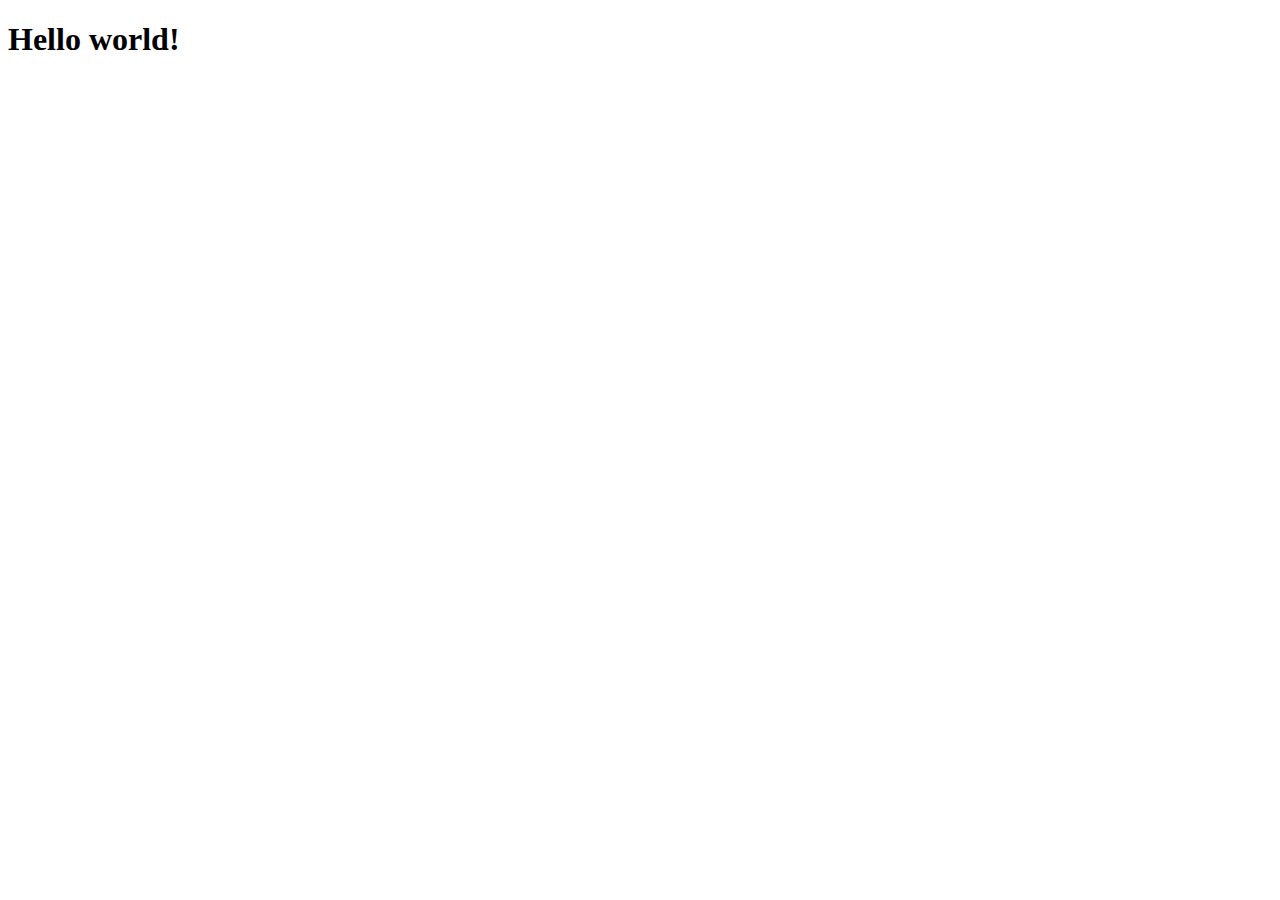
==== pages/about.html @ a1c8a9a2 "initailize project structure" ====
<!DOCTYPE html>
<html lang="en">
<head>
    <meta charset="UTF-8">
    <meta http-equiv="X-UA-Compatible" content="IE=edge">
    <meta name="viewport" content="width=device-width, initial-scale=1.0">
    <title>Sreymao-Project</title>
</head>
<body>
    <h1>Hello world!</h1>
</body>
</html>
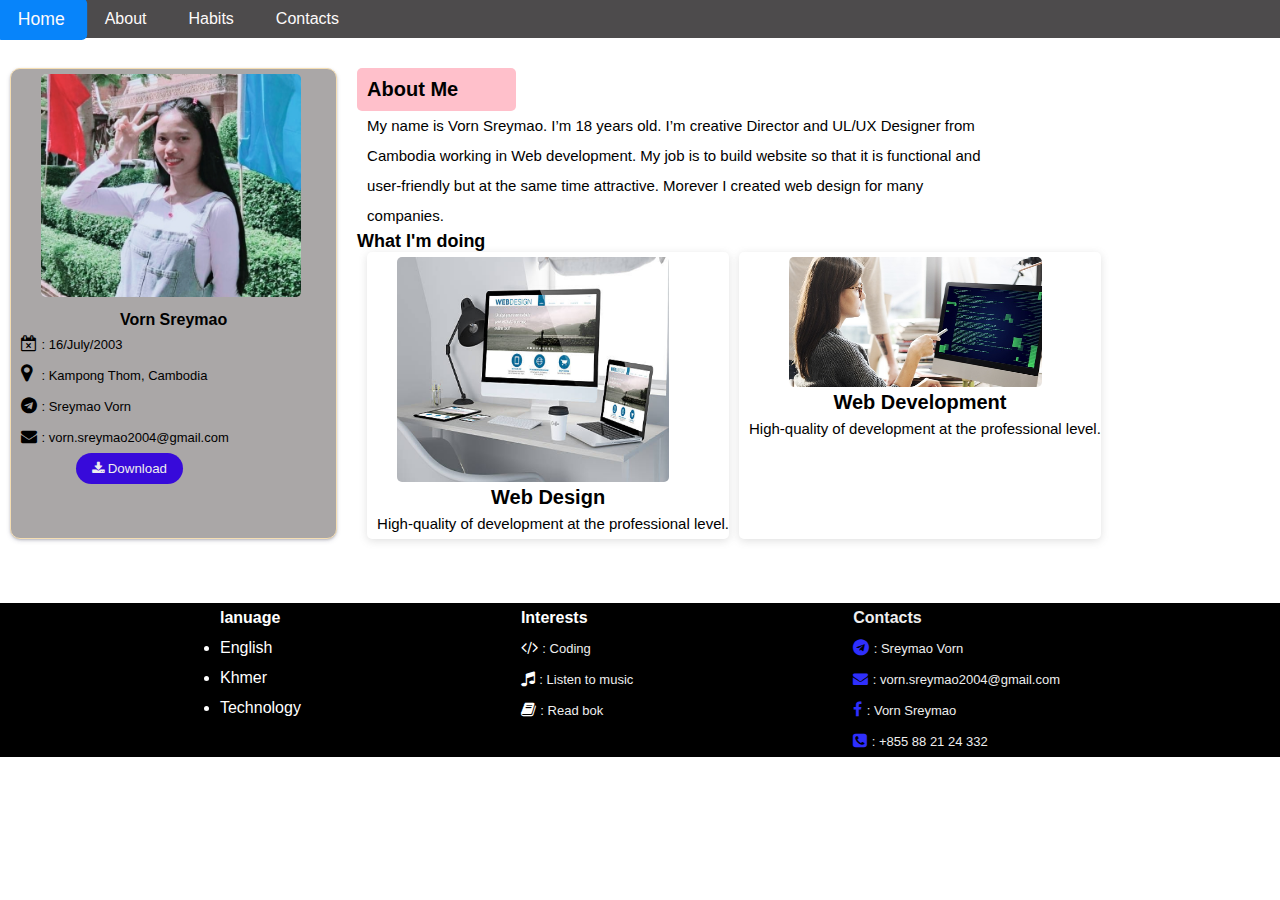
==== commit 5bf54e39: "my cv project" ====
--- a/pages/about.html
+++ b/pages/about.html
@@ -5,8 +5,124 @@
     <meta http-equiv="X-UA-Compatible" content="IE=edge">
     <meta name="viewport" content="width=device-width, initial-scale=1.0">
     <title>Sreymao-Project</title>
+    <link rel="stylesheet" href="../CSS/style.css">
+    <link rel="stylesheet" href="https://cdnjs.cloudflare.com/ajax/libs/font-awesome/4.7.0/css/font-awesome.min.css">
+    <link href="https://fonts.googleapis.com/icon?family=Material+Icons" rel="stylesheet">
 </head>
 <body>
-    <h1>Hello world!</h1>
+        <nav>
+            <ul>
+                <li><a href="../index.html">Home</a></li>
+                <li><a href="#">About</a></li>
+                <li><a href="habit.html">Habits</a></li>
+                <li><a href="contact.html">Contacts</a></li>
+            </ul>
+        </nav>
+    <div class="containers">
+        <div class="card-1">
+            <img src="/images/2.jpg" alt="">
+            <h4>Vorn Sreymao</h4>
+            <div class="group-item2">
+                <i class="fa fa-calendar-times-o"></i>
+                <a href="">: 16/July/2003</a>
+            </div>
+            <div class="group-item2">
+                <i class="fa fa-map-marker"></i>
+                <a href="">: Kampong Thom, Cambodia</a>
+            </div>
+            <div class="group-item2">
+                <i class="fa fa-telegram"></i> 
+                <a href="https://t.me/sreymao_vorn">: Sreymao Vorn</a>
+            </div>
+            <div class="group-item2">
+                <i class="fa fa-envelope"></i>
+                <a href = "mailto: vorn.sreymao2004@gmail.com">: vorn.sreymao2004@gmail.com</a>
+            </div>
+            <div class="down">
+                <a href="../images/PL HW.docx" download>
+                    <button type="button" class="botton"><i class="fa fa-download"></i> Download</button>
+                </a>
+            </div>
+        </div>
+        <div class="card-2">
+            <h4>About Me</h4>
+            <div class="card-3">
+                <p>       My name is Vorn Sreymao. I’m 18 years old. I’m creative 
+
+                    Director and UL/UX Designer from Cambodia working in Web
+                    
+                     development. My job is to build website so that it is functional
+                    
+                     and user-friendly but at the same time attractive. Morever I 
+                    
+                    created web design for many companies.</p>
+            </div>
+            
+            <span>What I'm doing</span>
+            <div class="group-item3">
+                <div class="design">
+                    <img src="/images/4.png" alt="">
+                    <h5>Web Design</h5>
+                    <p>High-quality of development at the professional level.</p>
+                </div>
+                <div class="development">
+                    <img src="/images/3.png" alt="">
+                    <h5>Web Development</h5>
+                    <p>High-quality of development at the professional level.</p>
+                </div>
+            </div>
+            
+        </div>
+    </div>
+
+    <footer>
+        <div class="footer">
+            <div class="langue">
+                <h4>lanuage</h4>
+                <li>English</li>
+                <li>Khmer</li>
+                <li>Technology</li>
+            </div>
+            <div class="interest">
+                <h4>Interests</h4>
+                <div class="group-icon">
+                    <i class="fa fa-code"></i>
+                    <a href="">: Coding</a>
+                </div>
+                <div class="group-icon">
+                    <i class="fa fa-music"></i>
+                    <a href="">: Listen to music</a>
+                </div>
+                <div class="group-icon">
+                    <i class='fa fa-book'></i>
+                    <a href="">: Read bok</a>
+                </div>
+                
+                
+            </div>
+            <div class="contact">
+                
+                <div class="icon-social">
+                    <h4>Contacts</h4>
+                    <div class="group-item">
+                        <i class="fa fa-telegram"></i> 
+                        <a href="https://t.me/sreymao_vorn">: Sreymao Vorn</a>
+                    </div>
+                    <div class="group-item icon-email">
+                        <i class="fa fa-envelope"></i>
+                        <a href = "mailto: vorn.sreymao2004@gmail.com">: vorn.sreymao2004@gmail.com</a>
+                    </div>
+                    <div class="group-item">
+                        <i class='fa fa-facebook'></i>
+                        <a href="https://www.facebook.com/vorn.sreymao.7">: Vorn Sreymao</a>
+                    </div>
+                    <div class="group-item">
+                        <i class="fa fa-phone-square"></i>
+                        <a href="">: +855 88 21 24 332</a>
+                    </div>
+                </div>
+            </div>
+        </div>
+    </footer>
 </body>
 </html>--- a/CSS/style.css
+++ b/CSS/style.css
@@ -0,0 +1,437 @@
+* {
+    padding: 0;
+    margin: 0;
+    font-family: sans-serif;
+}
+  
+/* ---------------------Manu----------------------------------- */
+nav{
+    display: flex;
+    justify-content:space-between;
+    align-items: center; 
+    background-color: rgb(77, 75, 76);
+}
+
+ul{
+    display: flex;   
+}
+
+ul li {
+    list-style: none;
+    padding:10px 20px;
+    margin-right: 2px;
+}
+
+ul li:hover{
+    transform: scale(1.1);
+    transition: 0.9s ease;
+    border-radius: 5px;
+    background-color: rgb(7, 132, 250);
+    border: none;
+}
+
+ul li a{
+    text-decoration: none;
+    color: rgb(253, 250, 250);
+}
+
+button{
+    padding: 8px 16px;
+    border: none;                                                                                 
+    color: #eee;
+    background-color: #370ada;
+    border-radius: 20px;
+    margin-left: 20%;
+
+}
+
+/* ---------------------------Body home------------------------ */
+.body{
+    display: flex;
+    justify-content: center;
+    align-items: center;
+    line-height: 30px;
+    padding: 2rem;
+}
+
+.images{
+    margin-top: 20px;
+
+    margin-right: 3rem;
+}
+.image1{
+    width: 40%;
+}
+
+h3{
+    font-size: 30px;
+}
+/* ------------------------Body About--------------------- */
+
+.containers{
+    display: flex;
+    justify-content: space-evenly;
+    margin-top: 20px;
+}
+
+.card-1{
+    border: 1px solid wheat;
+    margin-left: 10px;
+    border-radius: 10px;
+    box-shadow: rgba(50, 50, 93, 0.25) 0px 2px 5px -1px, rgba(0, 0, 0, 0.3) 0px 1px 3px -1px;
+    background-color: rgb(170, 167, 167);
+    margin-top: 10px;
+}
+
+img{
+    width: 80%;
+    margin-left: 30px;
+    margin-top: 5px;
+    border-radius: 5px;
+}
+
+.card-1 h4{
+    justify-content: center;
+    text-align: center;
+    margin-top: 10px;
+
+}
+
+.group-item2{
+    line-height: 30px;
+    margin-left: 10px;
+}
+
+.group-item2 a{
+    text-decoration: none;
+    color: black;
+    font-size: 13px;
+}
+
+.group-item2 .fa-map-marker{
+    margin-right: 5px;
+    font-size: 20px;
+}
+
+
+.card-2{
+    margin-left: 20px;
+    
+}
+
+.card-3{
+    width: 70%;
+}
+
+.card-2 h4{
+    background-color: pink;
+    margin-top: 10px;
+    width: 15%;
+    padding: 10px;
+    border-radius: 5px;
+    font-size: 20px;
+}
+
+.card-2 p{
+    font-size: 15px;
+    line-height: 30px;
+    margin-left: 10px;
+}
+
+.card-2 span{
+    font-size: large;
+    font-weight: bold;
+}
+
+.group-item3{
+    display: flex;
+}
+
+.design{
+    border: 1px solid ;
+    margin-left: 10px;
+    border-radius: 5px;
+    border: none;
+    box-shadow: rgba(99, 99, 99, 0.2) 0px 2px 8px 0px;
+}
+
+.design img{
+    width: 75%;
+    height: 25vh;
+
+}
+
+.development{
+    border: 1px solid ;
+    margin-left: 10px;
+    border-radius: 5px;
+    border: none;
+    box-shadow: rgba(99, 99, 99, 0.2) 0px 2px 8px 0px;
+}
+
+.development img{
+    width: 70%;
+    height: 130px;
+    margin-left: 50px;
+}
+
+h5{
+    justify-content: center;
+    text-align: center;
+    font-size: 20px;
+}
+
+/* ------------------------body habits--------------------------------- */
+.habit{
+    display: flex;
+    margin-top: 5%;
+    
+}
+
+.card-item1{
+    width: 50%;
+    border: 1px solid black;
+    background-color: rgb(255, 254, 254);
+    border-radius: 5px;
+    border: none;
+    margin-left: 10px;
+    margin-top: 10px;
+    line-height: 30px;
+    box-shadow: rgba(50, 50, 93, 0.25) 0px 2px 5px -1px, rgba(0, 0, 0, 0.3) 0px 1px 3px -1px;
+}
+
+.card-item1 img {
+    width: 200px;
+    margin-left: 80px;
+}
+
+h3{
+    justify-content: center;
+    text-align: center;
+    color: rgb(13, 13, 15);
+    margin-top: 3%;
+    font-family: 'Merriweather', serif;
+}
+
+.card-item1 p{
+    font-size: 13px;
+    margin-left: 10px;
+}
+
+/* ----------------------Body contact----------------------------------- */
+.contact{
+    display: flex;
+    justify-content: center;
+    align-items: center;
+}
+
+.group-item1{
+    border: 1px solid black;
+    background-color: rgb(161, 153, 155);
+    border-radius: 5px;
+    border: none;
+    margin-left: 10px;
+    justify-content: space-evenly;
+    box-shadow: rgba(50, 50, 93, 0.25) 0px 2px 5px -1px, rgba(0, 0, 0, 0.3) 0px 1px 3px -1px;
+}
+
+.form{
+    display: flex;
+    margin-top: 20px;
+    margin-left: 10px;
+}
+
+form {
+    width: 50%;
+    border: 1px solid #ccc;
+    background-color: rgb(175, 173, 173);
+    padding: 2em;
+    border-radius: 0.5em;
+    box-shadow: rgba(50, 50, 93, 0.25) 0px 2px 5px -1px, rgba(0, 0, 0, 0.3) 0px 1px 3px -1px;
+}
+
+input[type="text"],
+input[type="email"],
+input[type="submit"],
+select {
+    width: 100%;
+    height: 2.6em;
+    font: 1em "Segoe UI";
+    border-radius: 0.3em;
+    margin-top: 5px;
+    border: none;
+    
+}
+
+input[type="submit"] {
+    background-color: blue;
+}
+
+textarea {
+    width: 100%;
+    height: 5em;
+    border-radius: 0.3em;
+    margin-top: 5px;
+    border: none;
+}
+
+.group-item1{
+    width: 25%;
+    padding: 40px;
+    margin-top: 20px;
+}
+
+form .img{
+    width: 100%;
+}
+
+/* --------------------------Footer--------------------------- */
+
+footer{
+    background-color: black;
+    margin-top: 5%;
+}
+
+.footer{
+    display: flex;
+    justify-content: space-evenly;
+    line-height: 30px;
+    color: white;
+}
+
+.icon-social{
+    display: block;
+    color: rgb(47, 47, 253);
+}
+
+.icon-social h4{
+    color: #eee;
+}
+
+.icon-social a{
+    text-decoration: none;
+    color: black;
+    font-size: 13px;
+}
+
+.group-icon a{
+    text-decoration: none;
+    color:#eee;
+    font-size: 13px;
+}
+
+.icon-email i{
+    font-size: 15px;
+}
+
+.group-item a{
+    color: #eee;
+}
+
+
+/* --------------------Responsive----------------------- */
+@media (max-width:860px){
+    /* ---------------home-------------------------- */
+    .body{
+        display: flex;
+        flex-wrap: wrap;
+    }
+    .image1{
+        width: 100%;
+    }
+    .container{
+        width: 100%;
+    }
+
+    .aling-center{
+        display: flex;
+        justify-content: center;   
+    }
+
+    /* .row{
+        flex-wrap: wrap;
+    } */
+
+    /* ---------------------about------------------------ */
+    .card-1{
+        width: 70%;
+        height: 95vh;
+        margin-left: 50px;
+
+    }
+    
+    .card-2 h4{
+        width: 30%;
+        font-size: 30px ;
+    }
+
+    .card-2 span{
+        font-size: 25px;
+    }
+    .containers, .group-item3{
+        display: inline;
+    }
+
+    .design, .development{
+        width: 70%;
+    }
+
+    .development{
+        margin-top: 10px;
+    }
+
+    .design img{
+        width: 50%;
+        margin-left: 90px;
+    }
+    .development img{
+        width: 50%;
+        margin-left: 90px;
+    }
+    
+    .group-item3{
+        margin-left: 9 0px;
+    }
+    .group-item3 h5{
+        font-size: 15px;
+    }
+
+    .group-item3 p{
+        font-size: 15px;
+    }
+
+    .icon-social a{
+        font-size: 10px;
+    }
+}
+
+@media (max-width:428px){
+    .manu ul{
+        background-color: rgb(80, 78, 78);
+        display: block;
+        width: 100%;
+        padding: 0.5rem;
+    }
+    
+    .image1{
+        width: 100%;
+    }
+
+/* --------------------footer------------------------ */
+    .langue,
+    .interest,
+    .contact{
+        width: 100%;
+        text-align: center;
+    }
+
+    .row{
+        display: flex;
+        flex-wrap: wrap;
+    }
+
+    .aling-center{
+        display: flex;
+        justify-content: center;   
+    }
+}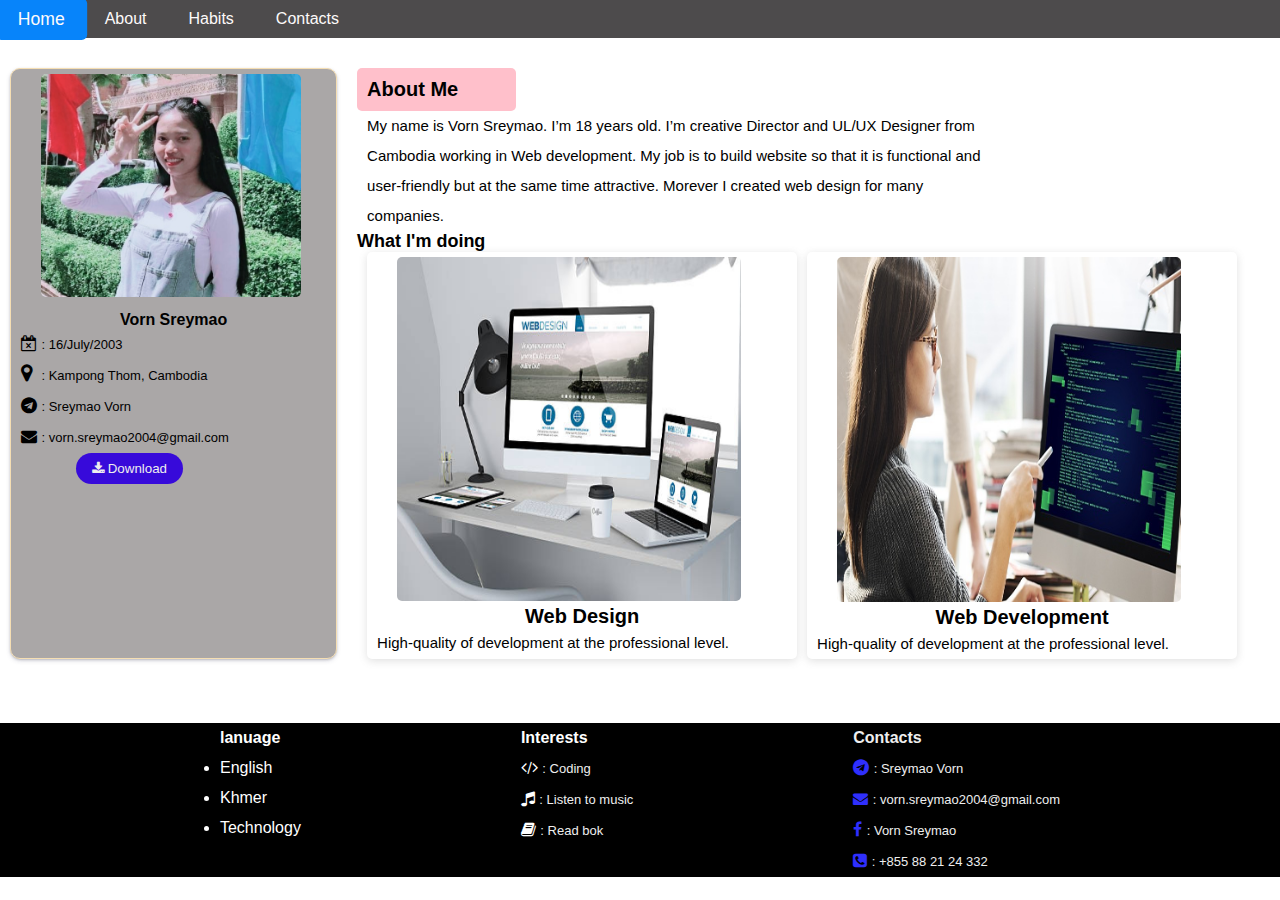
==== commit 64f12a08: "my project" ====
--- a/pages/about.html
+++ b/pages/about.html
@@ -61,12 +61,12 @@
             <span>What I'm doing</span>
             <div class="group-item3">
                 <div class="design">
-                    <img src="/images/4.png" alt="">
+                    <img src="/images/4.png" alt="" width="100%">
                     <h5>Web Design</h5>
                     <p>High-quality of development at the professional level.</p>
                 </div>
                 <div class="development">
-                    <img src="/images/3.png" alt="">
+                    <img src="/images/3.png" alt="" width="100%">
                     <h5>Web Development</h5>
                     <p>High-quality of development at the professional level.</p>
                 </div>
@@ -98,7 +98,6 @@
                     <a href="">: Read bok</a>
                 </div>
                 
-                
             </div>
             <div class="contact">
                 
--- a/CSS/style.css
+++ b/CSS/style.css
@@ -155,11 +155,11 @@
     box-shadow: rgba(99, 99, 99, 0.2) 0px 2px 8px 0px;
 }
 
-.design img{
+/* .design img{
     width: 75%;
     height: 25vh;
 
-}
+} */
 
 .development{
     border: 1px solid ;
@@ -169,11 +169,11 @@
     box-shadow: rgba(99, 99, 99, 0.2) 0px 2px 8px 0px;
 }
 
-.development img{
+/* .development img{
     width: 70%;
     height: 130px;
     margin-left: 50px;
-}
+} */
 
 h5{
     justify-content: center;
@@ -348,60 +348,23 @@
         justify-content: center;   
     }
 
-    /* .row{
+  
+
+    /* ---------------------about------------------------ */
+    .card-1,
+    .card-2,
+    .design,
+    .development{
+        width: 100%;
+    }
+    .containers{
+        display: flex;
         flex-wrap: wrap;
-    } */
-
-    /* ---------------------about------------------------ */
-    .card-1{
-        width: 70%;
-        height: 95vh;
-        margin-left: 50px;
-
-    }
-    
-    .card-2 h4{
-        width: 30%;
-        font-size: 30px ;
-    }
-
-    .card-2 span{
-        font-size: 25px;
-    }
-    .containers, .group-item3{
-        display: inline;
-    }
-
-    .design, .development{
-        width: 70%;
-    }
-
-    .development{
-        margin-top: 10px;
-    }
-
-    .design img{
-        width: 50%;
-        margin-left: 90px;
-    }
-    .development img{
-        width: 50%;
-        margin-left: 90px;
-    }
-    
+    }
+
     .group-item3{
-        margin-left: 9 0px;
-    }
-    .group-item3 h5{
-        font-size: 15px;
-    }
-
-    .group-item3 p{
-        font-size: 15px;
-    }
-
-    .icon-social a{
-        font-size: 10px;
+        display: flex;
+        flex-wrap: wrap;
     }
 }
 
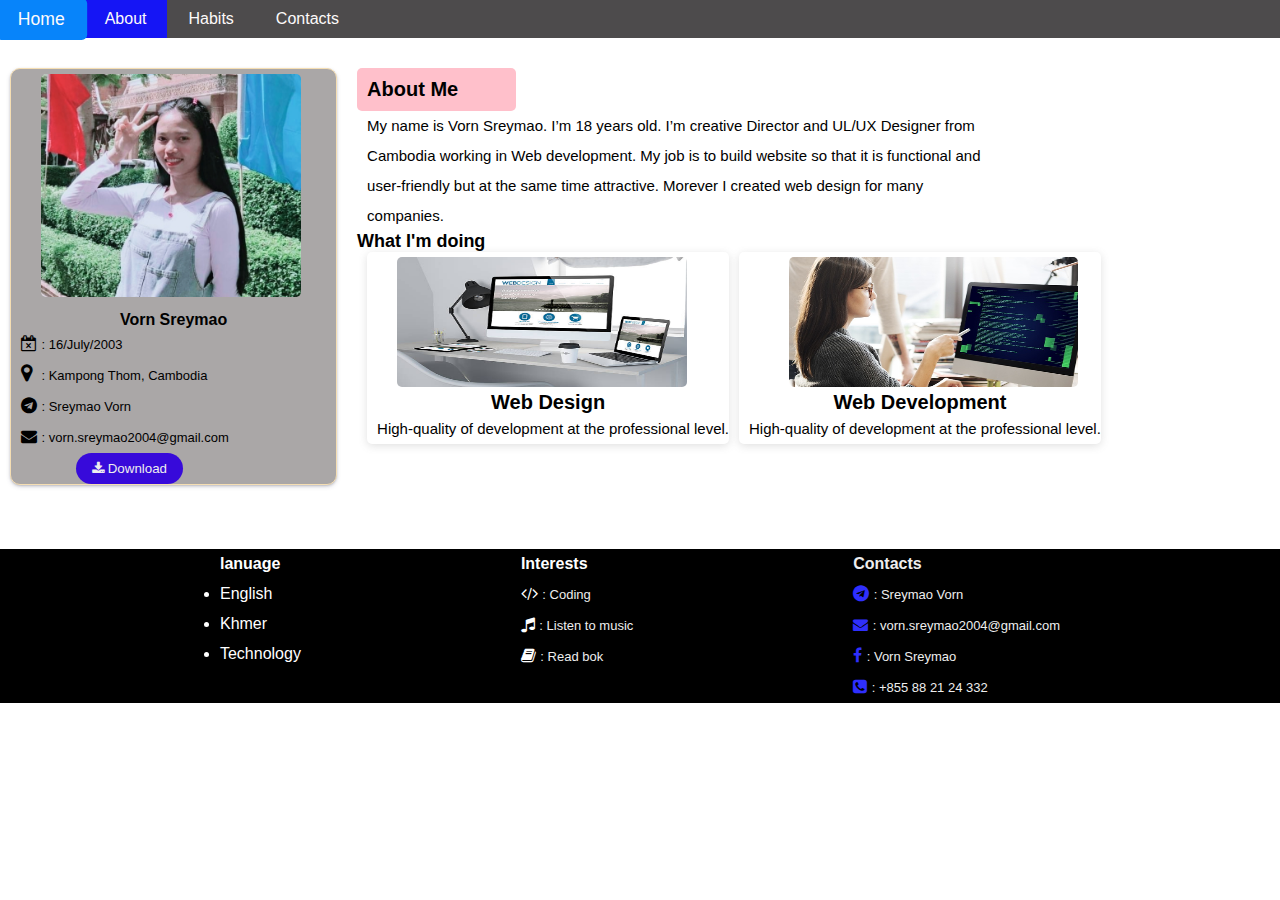
==== commit 761625f3: "Project" ====
--- a/pages/about.html
+++ b/pages/about.html
@@ -10,14 +10,17 @@
     <link href="https://fonts.googleapis.com/icon?family=Material+Icons" rel="stylesheet">
 </head>
 <body>
-        <nav>
+    <div class="manu">
+        <nav >
             <ul>
                 <li><a href="../index.html">Home</a></li>
-                <li><a href="#">About</a></li>
+                <li class="active"><a href="#">About</a></li>
                 <li><a href="habit.html">Habits</a></li>
                 <li><a href="contact.html">Contacts</a></li>
             </ul>
         </nav>
+    </div>
+        
     <div class="containers">
         <div class="card-1">
             <img src="/images/2.jpg" alt="">
@@ -39,7 +42,7 @@
                 <a href = "mailto: vorn.sreymao2004@gmail.com">: vorn.sreymao2004@gmail.com</a>
             </div>
             <div class="down">
-                <a href="../images/PL HW.docx" download>
+                <a href="../images/Sreymao's CV.pdf" download>
                     <button type="button" class="botton"><i class="fa fa-download"></i> Download</button>
                 </a>
             </div>
@@ -76,7 +79,7 @@
     </div>
 
     <footer>
-        <div class="footer">
+        <div class="footer row aling-center">
             <div class="langue">
                 <h4>lanuage</h4>
                 <li>English</li>
@@ -97,7 +100,6 @@
                     <i class='fa fa-book'></i>
                     <a href="">: Read bok</a>
                 </div>
-                
             </div>
             <div class="contact">
                 
--- a/CSS/style.css
+++ b/CSS/style.css
@@ -33,6 +33,10 @@
 ul li a{
     text-decoration: none;
     color: rgb(253, 250, 250);
+}
+
+.active{
+    background-color: rgb(21, 21, 245);
 }
 
 button{
@@ -155,11 +159,10 @@
     box-shadow: rgba(99, 99, 99, 0.2) 0px 2px 8px 0px;
 }
 
-/* .design img{
-    width: 75%;
-    height: 25vh;
-
-} */
+.design img{
+    height: 130px;
+
+}
 
 .development{
     border: 1px solid ;
@@ -169,11 +172,10 @@
     box-shadow: rgba(99, 99, 99, 0.2) 0px 2px 8px 0px;
 }
 
-/* .development img{
-    width: 70%;
+.development img{
     height: 130px;
     margin-left: 50px;
-} */
+}
 
 h5{
     justify-content: center;
@@ -221,31 +223,53 @@
 /* ----------------------Body contact----------------------------------- */
 .contact{
     display: flex;
-    justify-content: center;
-    align-items: center;
+    flex-wrap: wrap;
 }
 
 .group-item1{
+    width: 25%;
+    padding: 1rem;
     border: 1px solid black;
     background-color: rgb(161, 153, 155);
     border-radius: 5px;
     border: none;
-    margin-left: 10px;
-    justify-content: space-evenly;
+    margin-left: 1rem;
     box-shadow: rgba(50, 50, 93, 0.25) 0px 2px 5px -1px, rgba(0, 0, 0, 0.3) 0px 1px 3px -1px;
 }
 
+.group-item1 h4{
+    text-transform: uppercase;
+    justify-content: center;
+    text-align: center;
+}
+
+.group-item1 .fa{
+    margin-left: 5 0%;
+    color: white;
+    border: 1px solid black;
+    border: none;
+    background-color: rgb(7, 62, 214);
+    width:20px;
+}
+
+.group-item1 p{
+    font-size: 0.7rem;
+    justify-content: center;
+    text-align: center;
+}
+
 .form{
     display: flex;
+    flex-wrap: wrap;
     margin-top: 20px;
     margin-left: 10px;
 }
 
 form {
-    width: 50%;
+    width: 45%;
     border: 1px solid #ccc;
     background-color: rgb(175, 173, 173);
-    padding: 2em;
+    padding: 1rem;
     border-radius: 0.5em;
     box-shadow: rgba(50, 50, 93, 0.25) 0px 2px 5px -1px, rgba(0, 0, 0, 0.3) 0px 1px 3px -1px;
 }
@@ -275,14 +299,18 @@
     border: none;
 }
 
-.group-item1{
+/* .group-item1{
     width: 25%;
     padding: 40px;
     margin-top: 20px;
-}
-
-form .img{
-    width: 100%;
+} */
+
+.map{
+    width: 48%;
+    margin-left: 0.5rem;
+    border: 1px solid black;
+    border-radius: 5px;
+    border: none;
 }
 
 /* --------------------------Footer--------------------------- */
@@ -366,6 +394,27 @@
         display: flex;
         flex-wrap: wrap;
     }
+
+    /* ----------------------habit--------------------------- */
+    .habit{
+        display: flex;
+        flex-wrap: wrap;
+    }
+
+    .card-item1{
+        width: 100%;
+    }
+
+    .card-item1 img{
+        margin-left: 30%;
+    }
+
+    /* -------------------------contact------------------ */
+    .group-item1,
+    form,
+    .map{
+        width: 100%;
+    }
 }
 
 @media (max-width:428px){
@@ -380,13 +429,21 @@
         width: 100%;
     }
 
+    .card-2 h4{
+        font-size: 15px;
+        width: 30%;
+    }
+
 /* --------------------footer------------------------ */
-    .langue,
-    .interest,
+    /* .langue, */
+    /* .interest,
     .contact{
         width: 100%;
         text-align: center;
     }
+    footer{
+        flex-wrap: wrap;
+    }
 
     .row{
         display: flex;
@@ -395,6 +452,38 @@
 
     .aling-center{
         display: flex;
-        justify-content: center;   
+        justify-content: center;
+        align-items: center;   
+    } */
+    footer{
+        display: flex;
+        justify-content: center;
+        align-items: center;
+        flex-wrap: wrap;
+        background-color: black;
+    }
+    .footer{
+        width: 100%;
+        display: flex;
+        justify-content: center;
+        align-items: center;
+        flex-wrap: wrap;
+    }
+    footer .footer .langue{
+         width: 100%;
+        display: inline-block;
+        margin-left: 100px;
+    }
+    footer .footer .interest{
+        width: 100%;
+       display: inline-block;
+       margin-left: 100px;
+   }
+    
+    footer .footer .contact{
+        width: 100%;
+        display: flex;
+        justify-content: center;
+        align-items: center;
     }
 }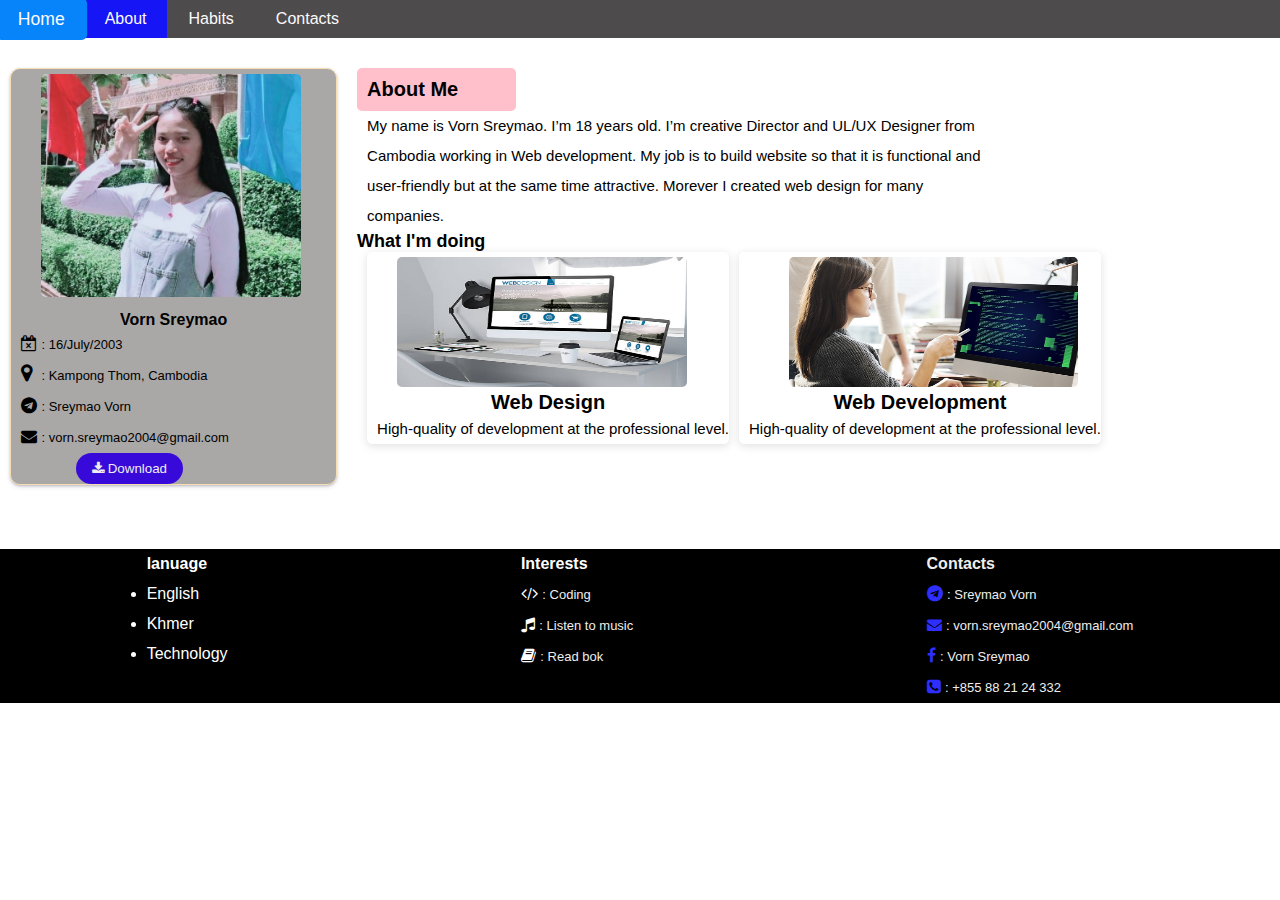
==== commit 57e8891f: "New CV Project" ====
--- a/pages/about.html
+++ b/pages/about.html
@@ -79,7 +79,7 @@
     </div>
 
     <footer>
-        <div class="footer row aling-center">
+        <div class="footer">
             <div class="langue">
                 <h4>lanuage</h4>
                 <li>English</li>
@@ -101,7 +101,7 @@
                     <a href="">: Read bok</a>
                 </div>
             </div>
-            <div class="contact">
+            <div class="contact1">
                 
                 <div class="icon-social">
                     <h4>Contacts</h4>
@@ -115,11 +115,11 @@
                     </div>
                     <div class="group-item">
                         <i class='fa fa-facebook'></i>
-                        <a href="https://www.facebook.com/vorn.sreymao.7">: Vorn Sreymao</a>
+                        <a href="https://www.facebook.com/vorn.sreymao.7"> : Vorn Sreymao</a>
                     </div>
                     <div class="group-item">
                         <i class="fa fa-phone-square"></i>
-                        <a href="">: +855 88 21 24 332</a>
+                        <a href=""> : +855 88 21 24 332</a>
                     </div>
                 </div>
             </div>
--- a/CSS/style.css
+++ b/CSS/style.css
@@ -22,7 +22,7 @@
     margin-right: 2px;
 }
 
-ul li:hover{
+ul li:hover {
     transform: scale(1.1);
     transition: 0.9s ease;
     border-radius: 5px;
@@ -220,14 +220,20 @@
     margin-left: 10px;
 }
 
+.group-item1 .fa{
+    margin-left: 170px;
+}
+
 /* ----------------------Body contact----------------------------------- */
 .contact{
     display: flex;
-    flex-wrap: wrap;
+    width: 90%;
+    margin: auto;
+    justify-content: space-around;
 }
 
 .group-item1{
-    width: 25%;
+    width: 29%;
     padding: 1rem;
     border: 1px solid black;
     background-color: rgb(161, 153, 155);
@@ -246,10 +252,8 @@
 .group-item1 .fa{
     margin-left: 5 0%;
     color: white;
-    border: 1px solid black;
-    border: none;
-    background-color: rgb(7, 62, 214);
     width:20px;
+   margin-left:300px;
 }
 
 .group-item1 p{
@@ -260,13 +264,13 @@
 
 .form{
     display: flex;
-    flex-wrap: wrap;
-    margin-top: 20px;
-    margin-left: 10px;
+    width: 90%;
+    margin: auto;
+    margin-top: 30px;
 }
 
 form {
-    width: 45%;
+    width: 48%;
     border: 1px solid #ccc;
     background-color: rgb(175, 173, 173);
     padding: 1rem;
@@ -299,15 +303,10 @@
     border: none;
 }
 
-/* .group-item1{
-    width: 25%;
-    padding: 40px;
-    margin-top: 20px;
-} */
 
 .map{
     width: 48%;
-    margin-left: 0.5rem;
+    margin-left: 1.5rem;
     border: 1px solid black;
     border-radius: 5px;
     border: none;
@@ -318,14 +317,15 @@
 footer{
     background-color: black;
     margin-top: 5%;
-}
-
-.footer{
-    display: flex;
-    justify-content: space-evenly;
     line-height: 30px;
     color: white;
-}
+    width: 100%;
+}
+.footer{
+    display: flex;
+    justify-content: space-around;
+}
+
 
 .icon-social{
     display: block;
@@ -340,7 +340,7 @@
     text-decoration: none;
     color: black;
     font-size: 13px;
-}
+} 
 
 .group-icon a{
     text-decoration: none;
@@ -354,7 +354,7 @@
 
 .group-item a{
     color: #eee;
-}
+} 
 
 
 /* --------------------Responsive----------------------- */
@@ -415,6 +415,19 @@
     .map{
         width: 100%;
     }
+
+    .contact .group-item1{
+        margin-top: 5px;
+    }
+
+    .contact .map{
+        margin-top: 10px;
+    }
+
+    /* ------------------footer------------------------ */
+    .footer{
+        justify-content: space-evenly;
+    }
 }
 
 @media (max-width:428px){
@@ -434,56 +447,41 @@
         width: 30%;
     }
 
+    /* ----------------contact------------------------ */
+    .contact .group-item1{
+        margin-top: 5px;
+    }
+
+    .map{
+        margin-top: 10px;
+    }
+
+    .group-item1 .fa{
+        margin-left: 50%;
+        color: white;
+        width:20px;
+       margin-left:130px;
+       color: rgb(5, 5, 105);
+    }
+
+    /* ------------habit---------------- */
+    .card-item1 img{
+        margin: auto;
+        margin-left: 70px;
+    }
 /* --------------------footer------------------------ */
-    /* .langue, */
-    /* .interest,
-    .contact{
-        width: 100%;
-        text-align: center;
+
+    .footer{
+        margin-left: 70px;
+        display: block;
+        background-color: black;
     }
     footer{
-        flex-wrap: wrap;
-    }
-
-    .row{
-        display: flex;
-        flex-wrap: wrap;
-    }
-
-    .aling-center{
-        display: flex;
-        justify-content: center;
-        align-items: center;   
-    } */
-    footer{
+        width: 100%;
+        margin: auto;
         display: flex;
         justify-content: center;
         align-items: center;
-        flex-wrap: wrap;
-        background-color: black;
-    }
-    .footer{
-        width: 100%;
-        display: flex;
-        justify-content: center;
-        align-items: center;
-        flex-wrap: wrap;
-    }
-    footer .footer .langue{
-         width: 100%;
-        display: inline-block;
-        margin-left: 100px;
-    }
-    footer .footer .interest{
-        width: 100%;
-       display: inline-block;
-       margin-left: 100px;
-   }
+    }
     
-    footer .footer .contact{
-        width: 100%;
-        display: flex;
-        justify-content: center;
-        align-items: center;
-    }
 }